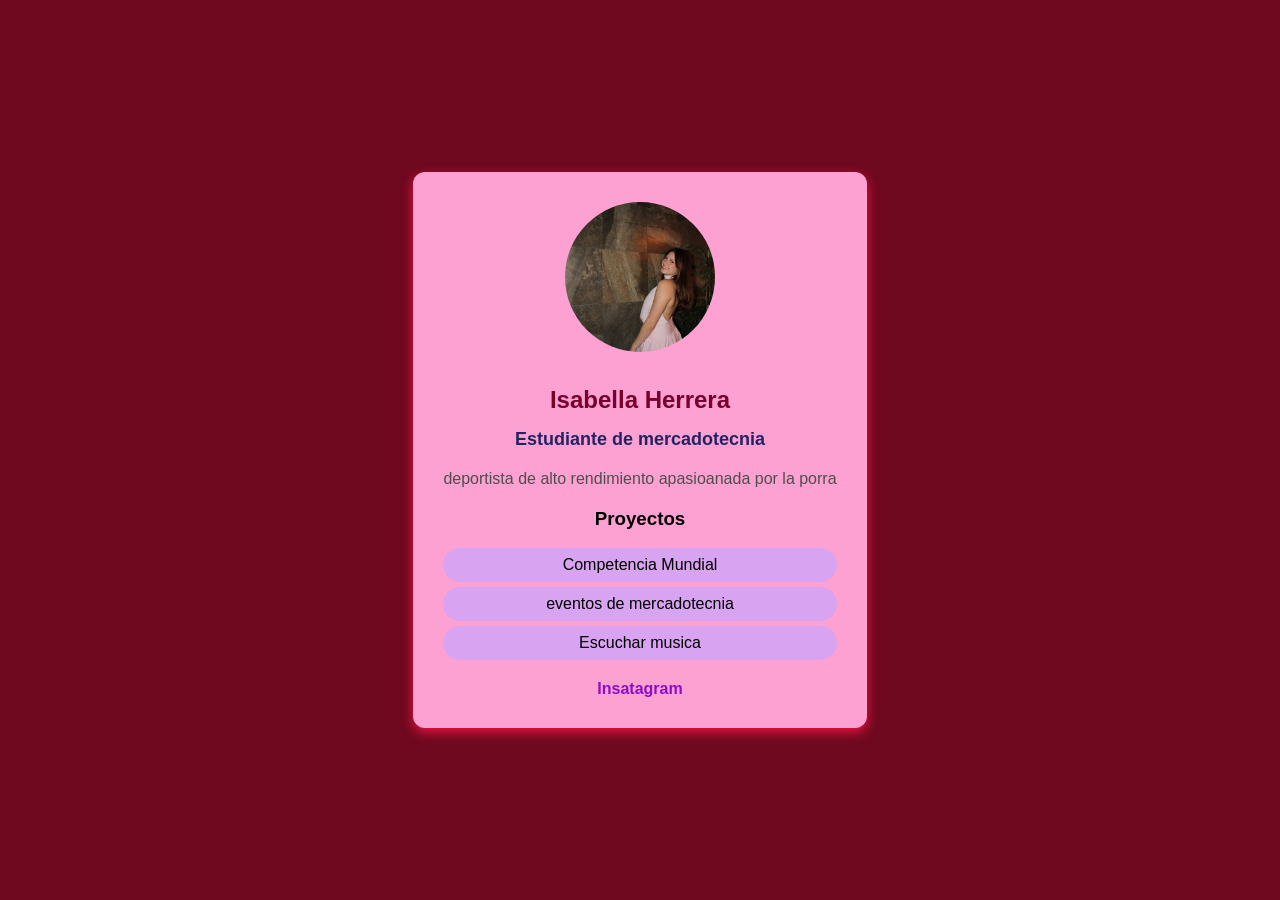
==== E1-IsabellaHerrera/index.html @ db885918 "Add files via upload" ====
<!--En el HTML voy a darle estructura
a una aplicación de mi perfil profesional-->
<!--DOCTYPE esta etiqueta indica el tipo de contenido -->
<!DOCTYPE html>
<!--html para iniciar mi documento -->
<html>
   <!--la etiqueta head es donde pongo las configuraciones de mi html-->
<head>
   <!--la etiqueta de meta es un meta dato esta es la que permite caraceteres especiales -->
<meta charset="UTF-8">
<!--este metodo de copyright es para tener los creditos de contenido -->
  <meta name="copyright" content="mercadotecnia">
  <!--la etiqueta link es para enlazar archivos externos-->
  <!--aqui estas enlazando al archivo de estilos -->
  <link rel="stylesheet" href="style.css">
</head> <!--hasta aqui viene el head -->

<!--AQUI INICIA EL BODY: es el cuerpo de mi pagina web, app o sitio -->
<body>
<div class="card">
       <img src="img/fotoisa.JPG" atl="foto Isa" width="80" height="80">
       <h1>Isabella Herrera </h1>

<h2> Estudiante de mercadotecnia </h2>
     <p> deportista de alto rendimiento apasioanada por la porra </p>
     <h3> Proyectos</h3>
     <ul> 
     <li> Competencia Mundial </li>
     <li> eventos de mercadotecnia </li>
        <li> Escuchar musica </li>
     </ul>
     <a href="https://www.instagram.com/isi_hmm__?utm_source=ig_web_button_share_sheet&igsh=ZDNlZDc0MzIxNw==" target="_blank">Insatagram
     </a>
     
     
     </div>

</body>

</html>
---- E1-IsabellaHerrera/style.css ----
body {background-color: rgb(110, 9, 31);font-family:'Lucida Sans', 'Lucida Sans Regular', 'Lucida Grande', 'Lucida Sans Unicode', Geneva, Verdana, sans-serif;
    display: flex ;
justify-content: center;
align-items: center;
height: 100vh;
margin: 0;}

.card {background-color: rgb(252, 161, 210);
border-radius: 12px;
box-shadow: 0 4px 12px rgb(239, 19, 66);
padding: 30px;
max-width: 400px;
text-align: center;}

.card img {border-radius:50%;
    width: 150px;
    height: 150px;
    object-fit: cover; 
    margin-bottom: 20px;}

    .card h1 {
  font-size: 24px;
  margin: 10px 0;
  color: #77002c;
}

.card h2 {
  font-size: 18px;
  color: #232362;
  margin-bottom: 20px;
}

.card p {
  font-size: 16px;
  color: #4E4E4F;
  margin-bottom: 20px;
}

.card ul {
  list-style: none;
  padding:0;
  margin-bottom: 20px;
}

.card ul li {
  background-color:#D8A3F0;
  margin: 5px 0;
  padding:8px;
  border-radius: 20px;
}

.card a {
 text-decoration: none;
 color: #8D0EC7;
 font-weight: bold;
}
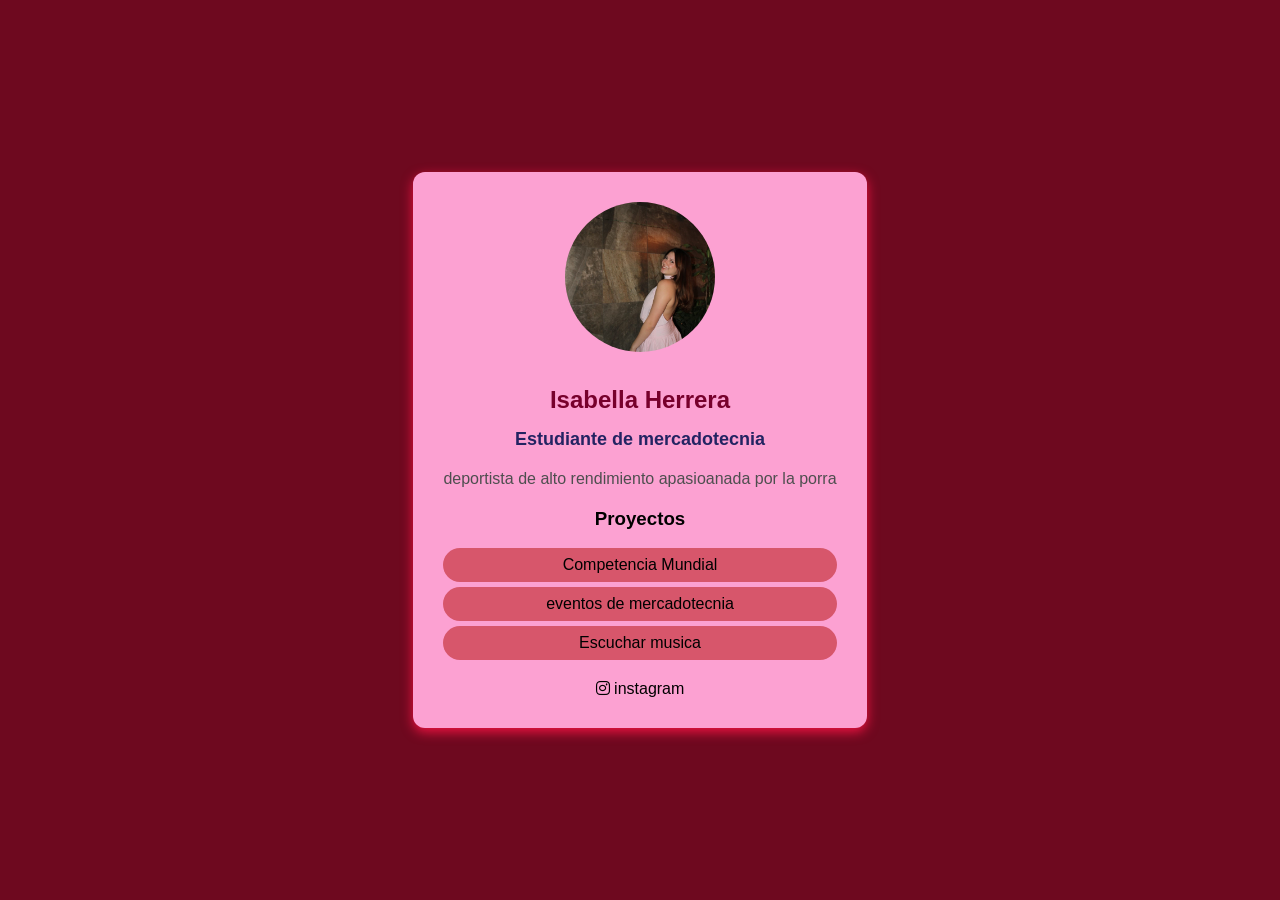
==== commit 451e173c: "Update del entregable 1 En el index agregamos los links de favicon y font awesome para lograr visual" ====
--- a/E1-IsabellaHerrera/index.html
+++ b/E1-IsabellaHerrera/index.html
@@ -10,6 +10,11 @@
 <meta charset="UTF-8">
 <!--este metodo de copyright es para tener los creditos de contenido -->
   <meta name="copyright" content="mercadotecnia">
+   <!-- FAVICON -->
+  <link rel="icon" href="IMG/favicon.png" type="image/png">
+
+  <!-- Font Awesome para iconos -->
+  <link rel="stylesheet" href="https://cdnjs.cloudflare.com/ajax/libs/font-awesome/6.5.2/css/all.min.css">
   <!--la etiqueta link es para enlazar archivos externos-->
   <!--aqui estas enlazando al archivo de estilos -->
   <link rel="stylesheet" href="style.css">
@@ -29,9 +34,13 @@
      <li> eventos de mercadotecnia </li>
         <li> Escuchar musica </li>
      </ul>
-     <a href="https://www.instagram.com/isi_hmm__?utm_source=ig_web_button_share_sheet&igsh=ZDNlZDc0MzIxNw==" target="_blank">Insatagram
+     <a href="https://www.instagram.com/isi_hmm__?utm_source=ig_web_button_share_sheet&igsh=ZDNlZDc0MzIxNw==" target="_blank">
      </a>
-     
+     <i class="fa-brands fa-instagram"></i>
+     instagram</a>
+
+
+
      
      </div>
 
--- a/E1-IsabellaHerrera/style.css
+++ b/E1-IsabellaHerrera/style.css
@@ -4,6 +4,12 @@
 align-items: center;
 height: 100vh;
 margin: 0;}
+
+.card:hover {
+  transform: translateY(-8px);
+
+  box-shadow: 0 10px 25px rgba(42, 39, 245, 0.5);
+}
 
 .card {background-color: rgb(252, 161, 210);
 border-radius: 12px;
@@ -43,7 +49,7 @@
 }
 
 .card ul li {
-  background-color:#D8A3F0;
+  background-color:#d7566b;
   margin: 5px 0;
   padding:8px;
   border-radius: 20px;
